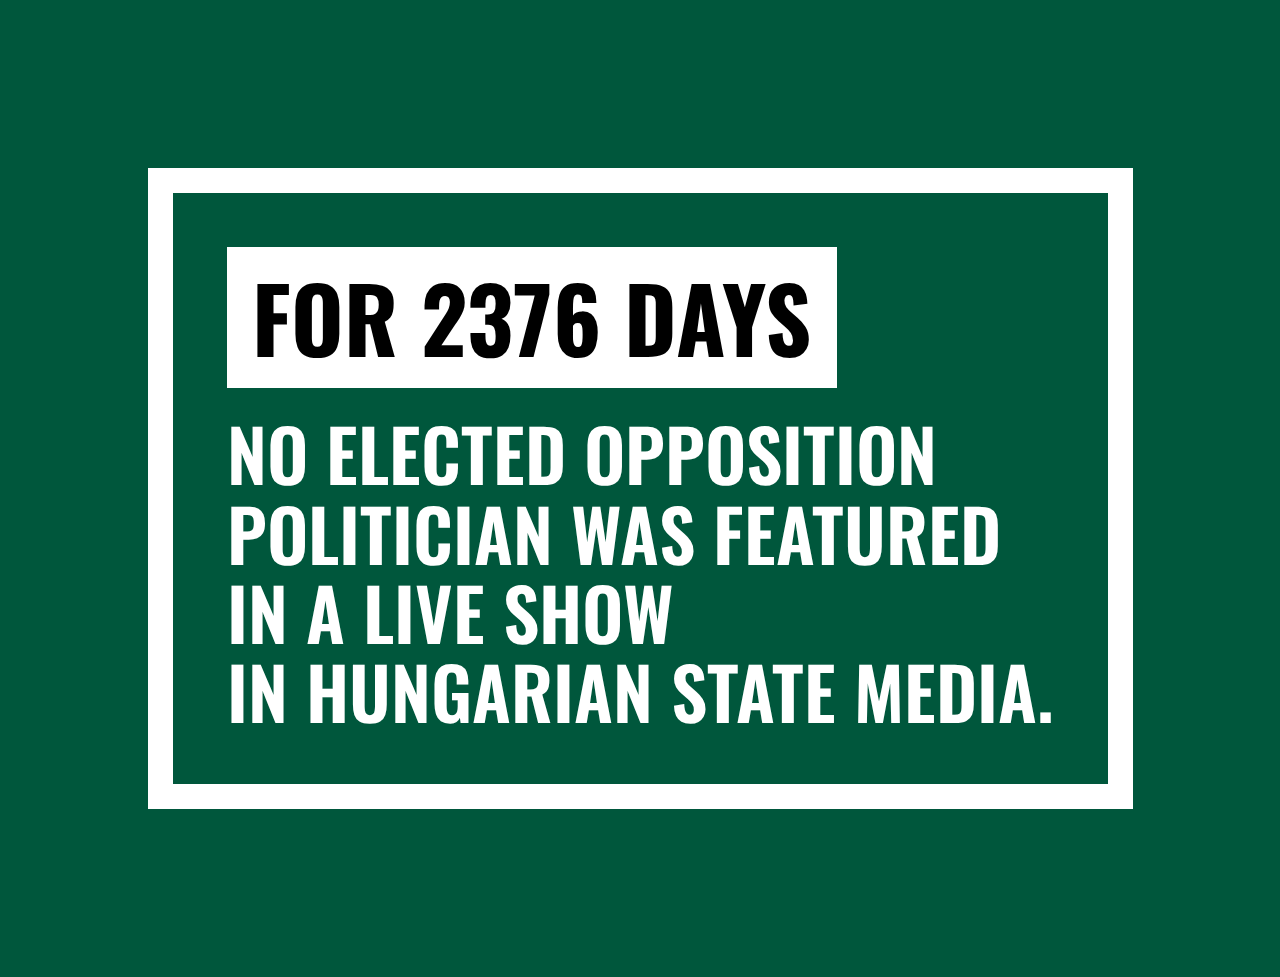
==== index-en.html @ 4442d5cc "Rename index.html to index-en.html" ====
<!doctype html>

<html lang="en">
<head>
  <meta charset="utf-8">
  <meta name="viewport" content="width=device-width, initial-scale=1">

  <title>A Basic HTML5 Template</title>
  <meta name="description" content="A simple HTML5 Template for new projects.">
  <meta name="author" content="SitePoint">

  <meta property="og:title" content="Hungarian state media">
  <meta property="og:type" content="website">
  <meta property="og:url" content="https://www.sitepoint.com/a-basic-html5-template/">
  <meta property="og:description" content="A simple HTML5 Template for new projects.">
  <meta property="og:image" content="image.png">

  <link rel="icon" href="/favicon.ico">
  <link rel="icon" href="/favicon.svg" type="image/svg+xml">
  <link rel="apple-touch-icon" href="/apple-touch-icon.png">
  <link rel="stylesheet" href="https://fonts.googleapis.com/css?family=Oswald">
  <link rel="stylesheet" href="css/styles.css">

  <script type = "text/javascript" >
      // JavaScript program to illustrate
      // calculation of no. of days between two date

      // To set two dates to two variables
      var date1 = new Date("01/21/2020");
      var date2 = new Date();

  // To calculate the time difference of two dates
  var Difference_In_Time = date2.getTime() - date1.getTime();

  // To calculate the no. of days between two dates
  var Difference_In_Days = Math.floor(Difference_In_Time / (1000 * 3600 * 24));

  //To display the final no. of days (result)
  //document.write("Total number of days between dates  <br>"+ date1 + " and "+ date2 + " is: <br> "+ Difference_In_Days);

  </script>

</head>

<body>
  <!-- your content here... -->
  <div class="container">
  <div class="main">
    <div class="days">
      For <script>document.write(Difference_In_Days);</script> days

    </div>
    <div class="longtext">
    No elected opposition <br>politician was featured <br>in a live show <br>in Hungarian state media.
    </div>
  </div>

  </div>
  <script src="js/scripts.js"></script>
</body>
</html>
---- css/styles.css ----
html {
        height: 100%;
      }
      body {
        background-color: #00573C;
        margin: 0;
        height: 100%;
        font-family: Oswald, "Helvetica Neue", Helvetica, Arial, sans-serif;
      }

      .container {
          display: flex;
          flex-direction: row;
          align-items: center;
          justify-content:center;
          padding: 3vw;
          height: 100%;

            }

      .main {
        display: flex;
        flex-direction: column;
        align-items: flex-start;
        width: auto;
        height: auto;
        padding: calc(min(6vh, 5vw));
        border: 2vw solid white;
        justify-content:space-between;
      }

      .days {
            color: black;
            background-color: white;
            font-size: calc(min(10vh, 12vw));
            line-height: calc(min(10vh, 12vw));
            font-weight: 700;
            padding: 2vw;
            padding: 2vw;
            margin-bottom: 2vw;
            text-transform: uppercase;
            }

      .longtext {
            color: white;
            font-size: calc(min(8vh, 7vw));
            line-height: calc(min(8vh, 7vw) * 1.1);
            font-weight: 600;
            text-transform: uppercase;
            }

      a { color: #4183c4; text-decoration: none; }
      a:hover { text-decoration: underline; }

      h1 { width: 800px; position:relative; left: -100px; letter-spacing: -1px; line-height: 60px; font-size: 60px; font-weight: 100; margin: 0px 0 50px 0; text-shadow: 0 1px 0 #fff; }
      p { color: rgba(0, 0, 0, 0.5); margin: 20px 0; line-height: 1.6; }

      ul { list-style: none; margin: 25px 0; padding: 0; }
      li { display: table-cell; font-weight: bold; width: 1%; }

      .logo { display: inline-block; margin-top: 35px; }
      .logo-img-2x { display: none; }
      @media
      only screen and (-webkit-min-device-pixel-ratio: 2),
      only screen and (   min--moz-device-pixel-ratio: 2),
      only screen and (     -o-min-device-pixel-ratio: 2/1),
      only screen and (        min-device-pixel-ratio: 2),
      only screen and (                min-resolution: 192dpi),
      only screen and (                min-resolution: 2dppx) {
        .logo-img-1x { display: none; }
        .logo-img-2x { display: inline-block; }
      }
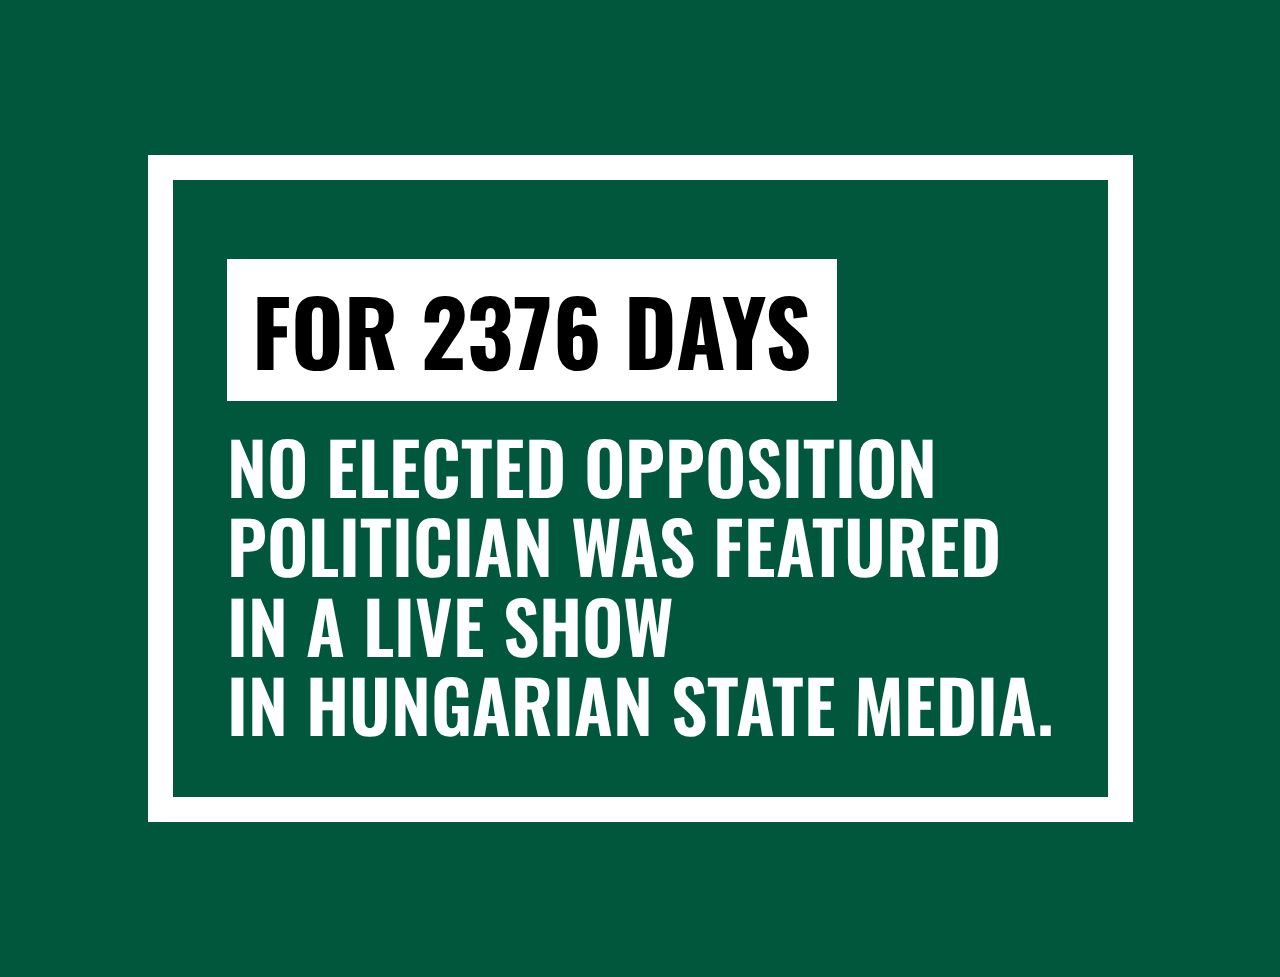
==== commit dabd1f85: "wording, page title" ====
--- a/index-en.html
+++ b/index-en.html
@@ -6,13 +6,13 @@
   <meta name="viewport" content="width=device-width, initial-scale=1">
 
   <title>A Basic HTML5 Template</title>
-  <meta name="description" content="A simple HTML5 Template for new projects.">
+  <meta name="description" content="Hungarian state media">
   <meta name="author" content="SitePoint">
 
   <meta property="og:title" content="Hungarian state media">
   <meta property="og:type" content="website">
   <meta property="og:url" content="https://www.sitepoint.com/a-basic-html5-template/">
-  <meta property="og:description" content="A simple HTML5 Template for new projects.">
+  <meta property="og:description" content="Hungarian state media">
   <meta property="og:image" content="image.png">
 
   <link rel="icon" href="/favicon.ico">
--- a/css/styles.css
+++ b/css/styles.css
@@ -36,7 +36,8 @@
             line-height: calc(min(10vh, 12vw));
             font-weight: 700;
             padding: 2vw;
-            padding: 2vw;
+            padding: calc(min(3vh, 2vw));
+            margin-top: 2vw;
             margin-bottom: 2vw;
             text-transform: uppercase;
             }
